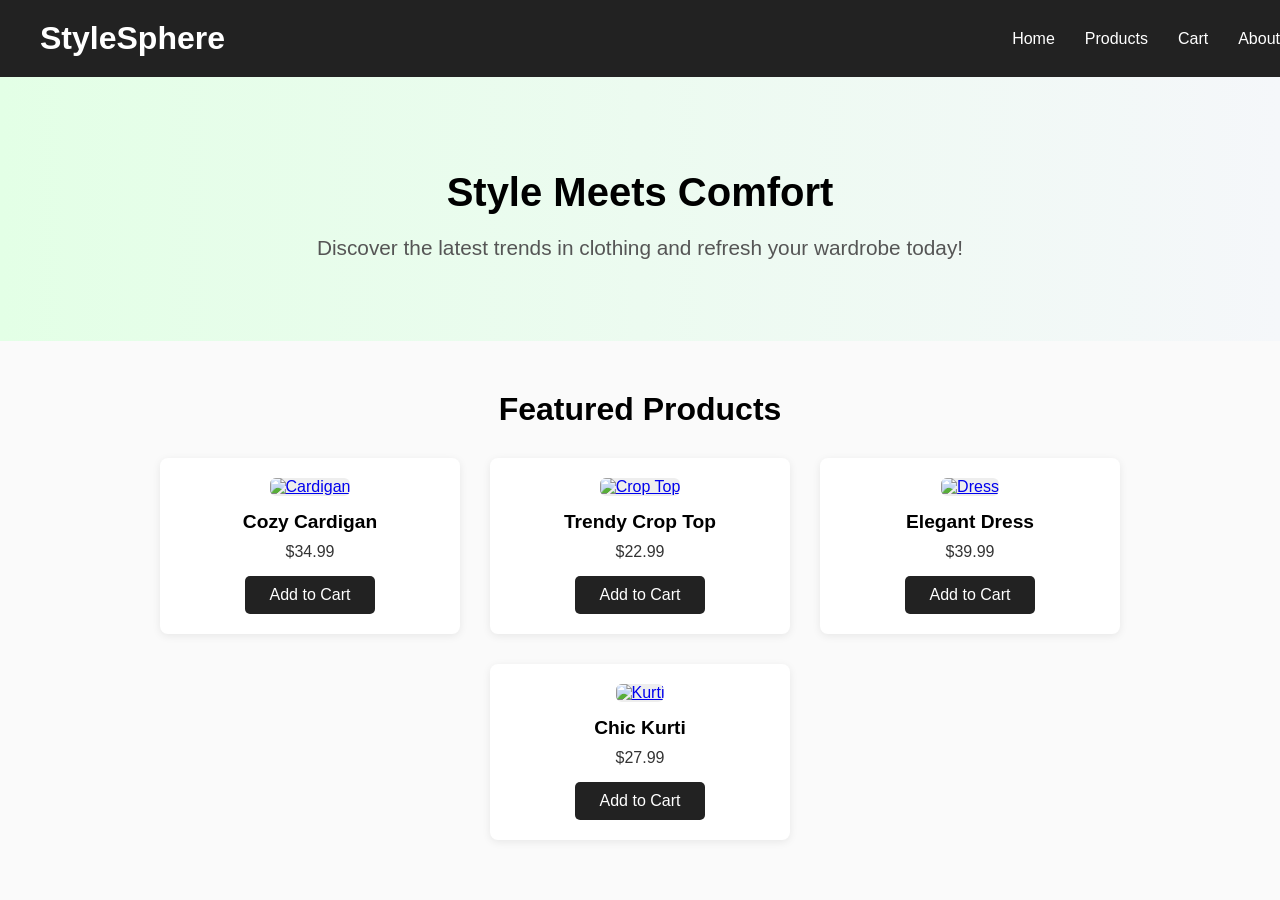
==== index.html @ 2fb61e34 "Add files via upload" ====
<!DOCTYPE html>
<html lang="en">
<head>
    <meta charset="UTF-8">
    <meta http-equiv="X-UA-Compatible" content="IE=edge">
    <meta name="viewport" content="width=device-width, initial-scale=1.0">
    <title>Clothing Sphere</title>
    <style>
        body {
            font-family: Arial, sans-serif;
            margin: 0;
            padding: 0;
            background: #fafafa;
        }
        header {
            background: #222;
            color: #fff;
            padding: 20px 0;
            display: flex;
            align-items: center;
            justify-content: space-between;
        }
        .logo {
            font-size: 2rem;
            font-weight: bold;
            margin-left: 40px;
        }
        nav ul {
            list-style: none;
            margin: 0;
            padding: 0;
            display: flex;
            gap: 30px;
        }
        nav ul li {
            display: inline;
        }
        nav ul li a {
            color: #fff;
            text-decoration: none;
            font-size: 1rem;
            transition: color 0.2s;
        }
        nav ul li a:hover {
            color: #ffd700;
        }
        .hero {
            background: linear-gradient(90deg, #e3ffe6 0%, #f5f7fa 100%);
            padding: 60px 20px;
            text-align: center;
        }
        .hero h1 {
            font-size: 2.5rem;
            margin-bottom: 20px;
        }
        .hero p {
            font-size: 1.3rem;
            color: #555;
        }
        .featured-products {
            max-width: 1100px;
            margin: 50px auto;
            padding: 0 20px;
        }
        .featured-products h2 {
            text-align: center;
            margin-bottom: 30px;
            font-size: 2rem;
        }
        .product-list {
            display: flex;
            gap: 30px;
            flex-wrap: wrap;
            justify-content: center;
        }
        .product-card {
            background: #fff;
            border-radius: 8px;
            box-shadow: 0 2px 8px rgba(0,0,0,0.08);
            padding: 20px;
            width: 260px;
            display: flex;
            flex-direction: column;
            align-items: center;
        }
        .product-card img {
            width: 180px;
            height: 180px;
            object-fit: cover;
            border-radius: 6px;
            background: #eee;
        }
        .product-card h3 {
            margin: 15px 0 10px;
            font-size: 1.2rem;
        }
        .product-card p {
            margin: 0 0 15px;
            font-size: 1rem;
            color: #333;
        }
        .buy-btn {
            background: #222;
            color: #fff;
            border: none;
            padding: 10px 25px;
            border-radius: 5px;
            cursor: pointer;
            font-size: 1rem;
            transition: background 0.2s;
        }
        .buy-btn:hover {
            background: #ffd700;
            color: #222;
        }
    </style>
</head>
<body>
    <header>
        <div class="logo">StyleSphere</div>
        <nav>
            <ul>
                <li><a href="index.html">Home</a></li>
                <li><a href="products.html">Products</a></li>
                <li><a href="cart.html">Cart</a></li>
                <li><a href="dashboard.html">About</a></li>
            </ul>
        </nav>
    </header>

    <section class="hero">
        <h1>Style Meets Comfort</h1>
        <p>Discover the latest trends in clothing and refresh your wardrobe today!</p>
    </section>

    <section class="featured-products">
        <h2>Featured Products</h2>
        <div class="product-list">
            <div class="product-card">
                <a href="cardigans.html">
                    <img src="https://images.unsplash.com/photo-1512436991641-6745cdb1723f?auto=format&fit=crop&w=400&q=80" alt="Cardigan">
                </a>
                <h3><a href="cardigans.html" style="color:inherit;text-decoration:none;">Cozy Cardigan</a></h3>
                <p>$34.99</p>
                <button class="buy-btn" data-name="Cozy Cardigan" data-price="34.99">Add to Cart</button>
            </div>
            <div class="product-card">
                <a href="croptops.html">
                    <img src="https://images.unsplash.com/photo-1503342217505-b0a15ec3261c?auto=format&fit=crop&w=400&q=80" alt="Crop Top">
                </a>
                <h3><a href="croptops.html" style="color:inherit;text-decoration:none;">Trendy Crop Top</a></h3>
                <p>$22.99</p>
                <button class="buy-btn" data-name="Trendy Crop Top" data-price="22.99">Add to Cart</button>
            </div>
            <div class="product-card">
                <a href="dresses.html">
                    <img src="https://images.unsplash.com/photo-1517841905240-472988babdf9?auto=format&fit=crop&w=400&q=80" alt="Dress">
                </a>
                <h3><a href="dresses.html" style="color:inherit;text-decoration:none;">Elegant Dress</a></h3>
                <p>$39.99</p>
                <button class="buy-btn" data-name="Elegant Dress" data-price="39.99">Add to Cart</button>
            </div>
            <div class="product-card">
                <a href="kurti.html">
                    <img src="https://images.unsplash.com/photo-1469398715555-76331a5f5a9b?auto=format&fit=crop&w=400&q=80" alt="Kurti">
                </a>
                <h3><a href="kurti.html" style="color:inherit;text-decoration:none;">Chic Kurti</a></h3>
                <p>$27.99</p>
                <button class="buy-btn" data-name="Chic Kurti" data-price="27.99">Add to Cart</button>
            </div>
        </div>
    </section>
</body>
<script src="script.js"></script>
</html>
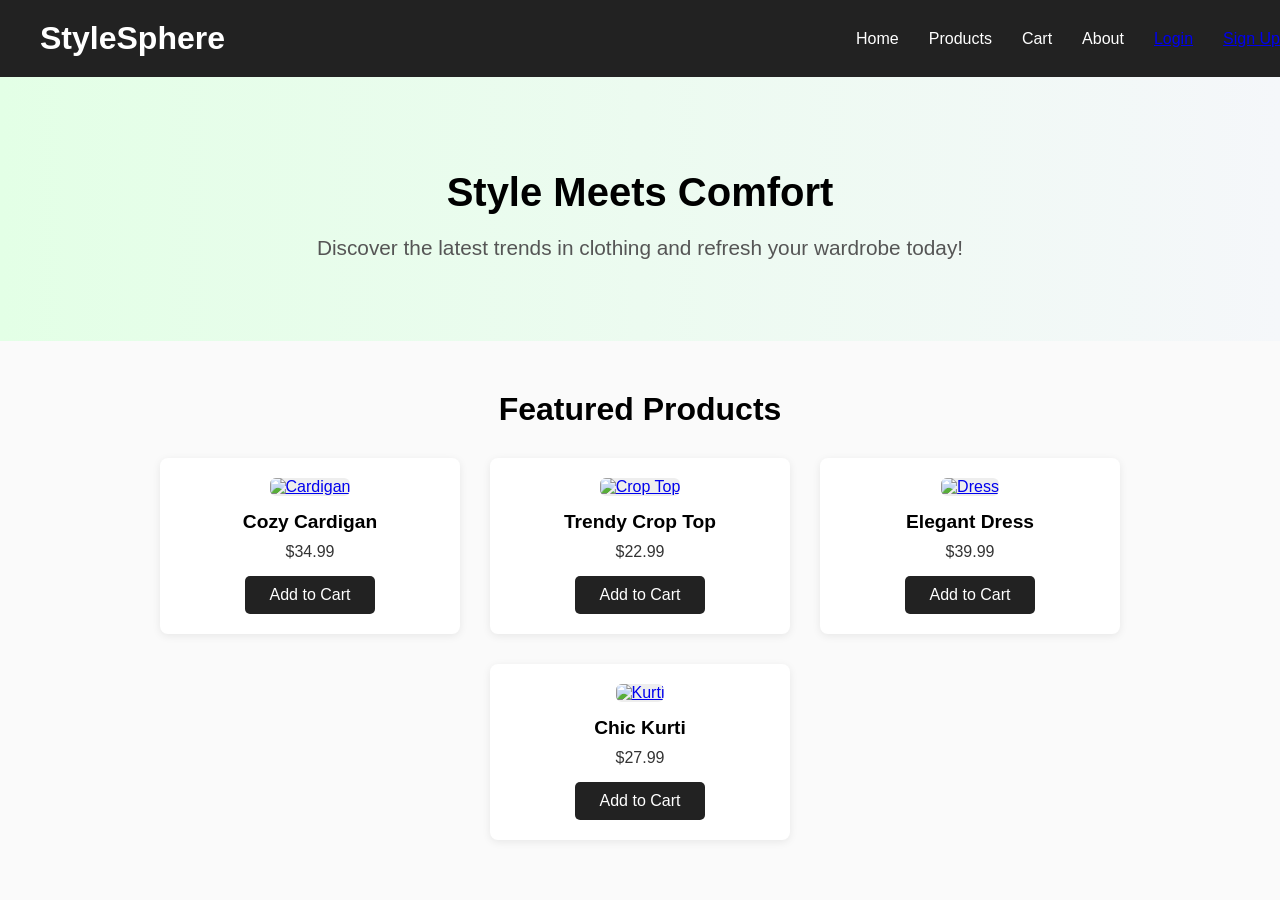
==== commit f1117f31: "Update index.html" ====
--- a/index.html
+++ b/index.html
@@ -126,6 +126,8 @@
                 <li><a href="products.html">Products</a></li>
                 <li><a href="cart.html">Cart</a></li>
                 <li><a href="dashboard.html">About</a></li>
+                <a href="login.html">Login</a>
+                <a href="signup.html">Sign Up</a>
             </ul>
         </nav>
     </header>
@@ -174,4 +176,4 @@
     </section>
 </body>
 <script src="script.js"></script>
-</html>+</html>
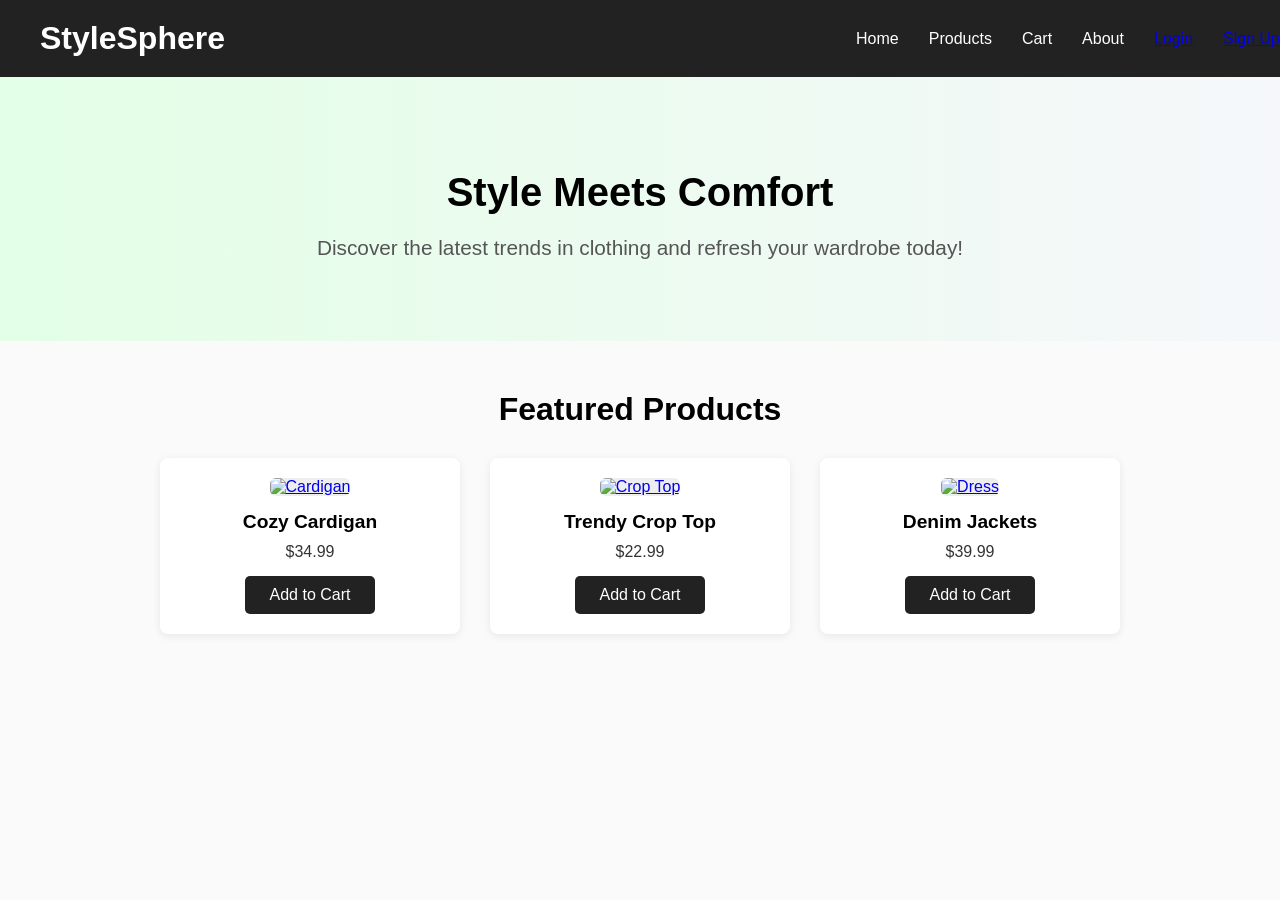
==== commit e32e9854: "Update index.html" ====
--- a/index.html
+++ b/index.html
@@ -160,18 +160,18 @@
                 <a href="dresses.html">
                     <img src="https://images.unsplash.com/photo-1517841905240-472988babdf9?auto=format&fit=crop&w=400&q=80" alt="Dress">
                 </a>
-                <h3><a href="dresses.html" style="color:inherit;text-decoration:none;">Elegant Dress</a></h3>
+                <h3><a href="dresses.html" style="color:inherit;text-decoration:none;">Denim Jackets</a></h3>
                 <p>$39.99</p>
                 <button class="buy-btn" data-name="Elegant Dress" data-price="39.99">Add to Cart</button>
             </div>
-            <div class="product-card">
+           <!--<div class="product-card">
                 <a href="kurti.html">
                     <img src="https://images.unsplash.com/photo-1469398715555-76331a5f5a9b?auto=format&fit=crop&w=400&q=80" alt="Kurti">
                 </a>
                 <h3><a href="kurti.html" style="color:inherit;text-decoration:none;">Chic Kurti</a></h3>
                 <p>$27.99</p>
                 <button class="buy-btn" data-name="Chic Kurti" data-price="27.99">Add to Cart</button>
-            </div>
+            </div>-->
         </div>
     </section>
 </body>
